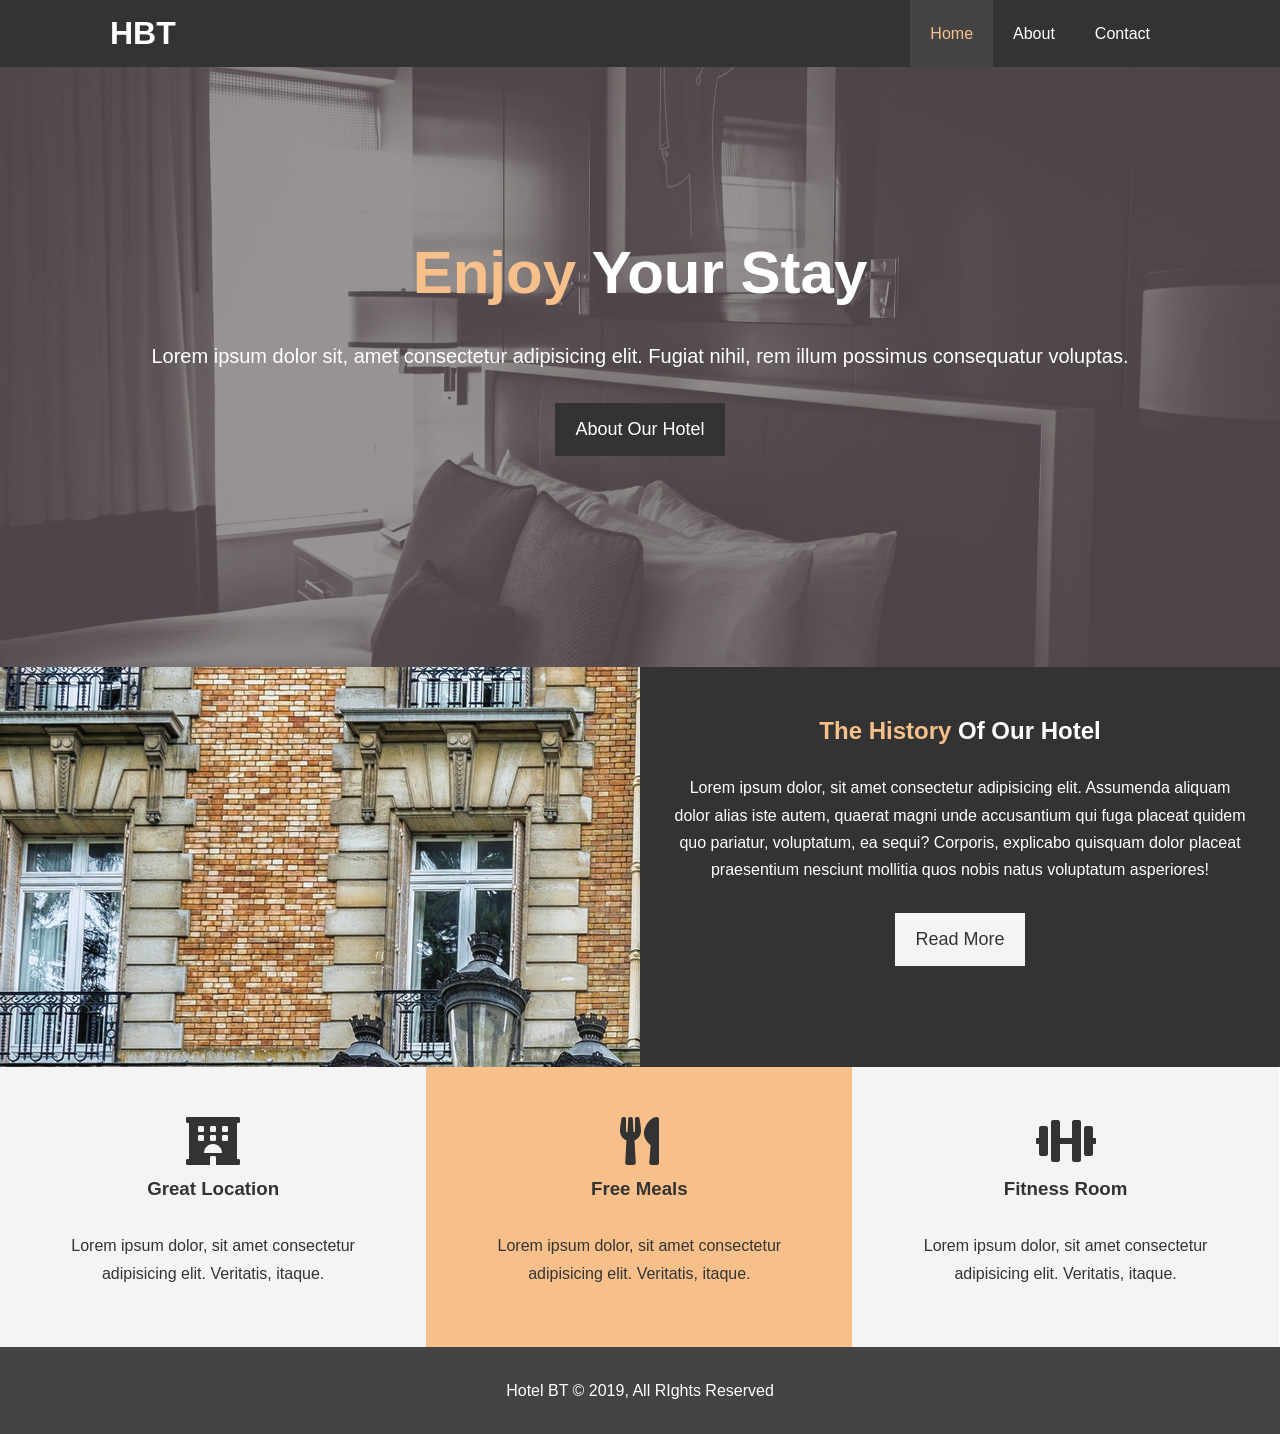
==== hotel_project/index.html @ 0a3ebf2b "add hotel project" ====
<!DOCTYPE html>
<html lang="en">
<head>
    <meta charset="UTF-8">
    <meta http-equiv="X-UA-Compatible" content="IE=edge">
    <meta name="viewport" content="width=device-width, initial-scale=1.0">
    <meta name="description" content="A luxury hotel in Miami beach with great ocean view">
    <meta name="keywords" content="hotel, Miami Beach, luxury, ocean view">
    <link rel="stylesheet" href="https://use.fontawesome.com/releases/v5.15.3/css/all.css" integrity="sha384-SZXxX4whJ79/gErwcOYf+zWLeJdY/qpuqC4cAa9rOGUstPomtqpuNWT9wdPEn2fk" crossorigin="anonymous">
    <link rel="stylesheet" href="css/style.css">
    <title>Hotel Website | Welcome</title>
</head>
<body>
    <header>
        <!-- navbar -->
        <div id="navbar">
            <div class="container">
                <h1 class="logo">HBT</h1>
                <ul>
                    <li><a href="index.html" class="current-page">Home</a></li>
                    <li><a href="about.html">About</a></li>
                    <li><a href="contact.html">Contact</a></li>
                </ul>
            </div>
        </div>

        <!-- showcase -->
        <div id="showcase">
            <div class="container">
                <div class="showcase-content">
                    <h1> <span class="text-primary"> Enjoy </span> Your Stay</h1>
                    <p class="lead">Lorem ipsum dolor sit, amet consectetur adipisicing elit.
                        Fugiat nihil, rem illum possimus consequatur voluptas.</p>
                    <a href="./about.html" class="btn">About Our Hotel</a>
                </div>
            </div>
        </div>
    </header>

    <!-- home info -->
    <section id="home-info" class="bg-dark">
        <div class="info-img"></div>
        <div class="info-content">
            <h1><span class="text-primary">The History</span> Of Our
            Hotel</h1>
            <p>
                Lorem ipsum dolor, sit amet consectetur adipisicing elit.
                Assumenda aliquam dolor alias iste autem, quaerat magni 
                unde accusantium qui fuga placeat quidem quo pariatur, voluptatum, 
                ea sequi? Corporis, explicabo quisquam dolor placeat praesentium
                nesciunt mollitia quos nobis natus voluptatum asperiores!
            </p>
            <a href="./about.html" class="btn btn-light">Read More</a>

        </div>
    </section>

    <!-- features -->
    <section id="features">
        <div class="box bg-light">
            <i class="fas fa-hotel fa-3x"></i> 
            <h3>Great Location</h3>
            <p>Lorem ipsum dolor, sit amet consectetur adipisicing elit.
             Veritatis, itaque.</p>
        </div>
        <div class="box bg-primary">
            <i class="fa fa-utensils fa-3x"></i>
            <h3>Free Meals</h3>
            <p>Lorem ipsum dolor, sit amet consectetur adipisicing elit.
             Veritatis, itaque.</p>
        </div>
        <div class="box bg-light">
            <i class="fa fa-dumbbell fa-3x"></i>
            <h3>Fitness Room</h3>
            <p>Lorem ipsum dolor, sit amet consectetur adipisicing elit.
             Veritatis, itaque.</p>
        </div>
    </section>

    <div class="clr"></div>

    <!-- footer -->
    <footer id="main-footer">
        <p>Hotel BT &copy; 2019, All RIghts Reserved</p>
    </footer>
    
</body>
</html>
---- hotel_project/css/style.css ----
/* REST */
* {
    box-sizing: border-box;
    padding: 0;
    margin: 0;
}


/* CORE STYLE */
html,body {
    font-family: 'Segoe UI', Tahoma, Geneva, Verdana, sans-serif;
    line-height: 1.7em;
}

a {
    text-decoration: none;
    color: #333;
}

h1, h2, h3 {
    padding-bottom: 20px;
}

p {
    margin: 10px 0;
}

/* Utility Classes */
.container {
    margin: auto;
    max-width: 1100px;
    overflow: auto;
    padding: 0 20px;
}

.text-primary {
    color: #f7c08a;
}

.bg-dark {
    background: #333;
    color: #fff;
}

.bg-light {
    background: #f4f4f4;
    color: #333;
}

.bg-primary {
    background: #f7c08a;
    color: #333;
}

.lead {
    font-size: 20px;
}

.btn {
    display: inline-block;
    color: #fff;
    background-color: #333;
    font-size: 18px;
    padding: 13px 20px;
    border: none;
    cursor: pointer;
}

.btn:hover {
    background-color: #f7c08a;
    color: #333;
}

.btn-light {
    background: #f4f4f4;
    color: #333;
}

.clr {
    clear: both;
}

.l-heading {
    font-size: 40px;
}

/* Utility padding */
.py-1 { padding: 10px 0px; }
.py-2 { padding: 20px 0px; }
.py-3 { padding: 30px 0px; }


/* NAVBAR */
#navbar {
    background-color: #333;
    color: #fff;
    overflow: auto;
}

#navbar a {
    color: #fff;
}

#navbar h1 {
    float: left;
    padding-top: 20px;
}

#navbar ul {
    float: right;
    list-style: none;
}

#navbar ul li {
    float: left;
}

#navbar ul li a {
    display: block;
    padding: 20px;
    text-align: center;
}

#navbar ul li a:hover,
#navbar ul li a.current-page {
    background-color: #444;
    color: #f7c08a;
}

/* SHOWCASE */
#showcase {
    background: url(../img/showcase.jpg) no-repeat center center/cover;
    height: 600px;
}

#showcase .showcase-content {
    color: #fff;
    padding-top: 170px;
    text-align: center;
}

#showcase .showcase-content h1 {
    font-size: 60px;
    line-height: 1.2em;
}

#showcase .showcase-content p {
    padding-bottom: 20px;
    line-height: 1.7em;
}

/* HOME INFO */
#home-info {
    height: 400px;
}

#home-info .info-img {
    float: left;
    width: 50%;
    background: url('../img/photo-1.jpg') no-repeat;
    min-height: 100%;
}

#home-info .info-content {
    float: right;
    width: 50%;
    height: 100%;
    text-align: center;
    padding: 50px 30px;
    overflow: hidden;
}

#home-info .info-content p{
    padding-bottom: 20px;
}

/* FEATURES */
.box {
    float: left;
    width: 33.3%;
    padding: 50px;
    text-align: center;
}

.box i {
    margin-bottom: 10px;
}

/******************** ABOUT PAGE *********************/

/* ABOUT INFO */
#about-info .info-left {
    float: left;
    width: 50%;
    min-height: 100%;
}

#about-info .info-right {
    float: right;
    width: 50%;
    min-height: 100%;
}

#about-info .info-right img {
    display: block;
    margin: auto;
    width: 70%;
    border-radius: 50%;
}

/* TESTIMONIALS */
#testimonials {
    background: url('../img/test-bg.jpg') no-repeat center center/cover;
    height: 600px;
    padding-top: 100px;
}

#testimonials h2 {
    text-align: center;
    color: #fff;
    padding-bottom: 40px;
}

.testimonial {
    padding: 20px;
    margin-bottom: 40px;
    opacity: 0.9;
    border-radius: 10px;
}

.testimonial img {
    float: left;
    width: 100px;
    border-radius: 50%;
    margin-right: 20px;
}

/*************** CONTACT PAGE ************/

/* CONTACT FORM */
#contact-form .form-group {
    padding-bottom: 20px;

}

#contact-form .form-group label {
    display: block;
    margin-bottom: 5px;
}

#contact-form .form-group input,
#contact-form .form-group textarea {
    width: 100%;
    border: 1px #ddd solid;
    border-radius: 1px;
    padding: 10px;
}

#contact-form .form-group input:focus,
#contact-form .form-group textarea:focus {
    outline: none;
    border-color: #f7c08a;
}

#contact-form .form-group textarea {
    height: 200px;
}

/* MAIN FOOTER */
#main-footer {
    background: #444;
    color: #fff;
    padding: 20px;
    text-align: center;

}
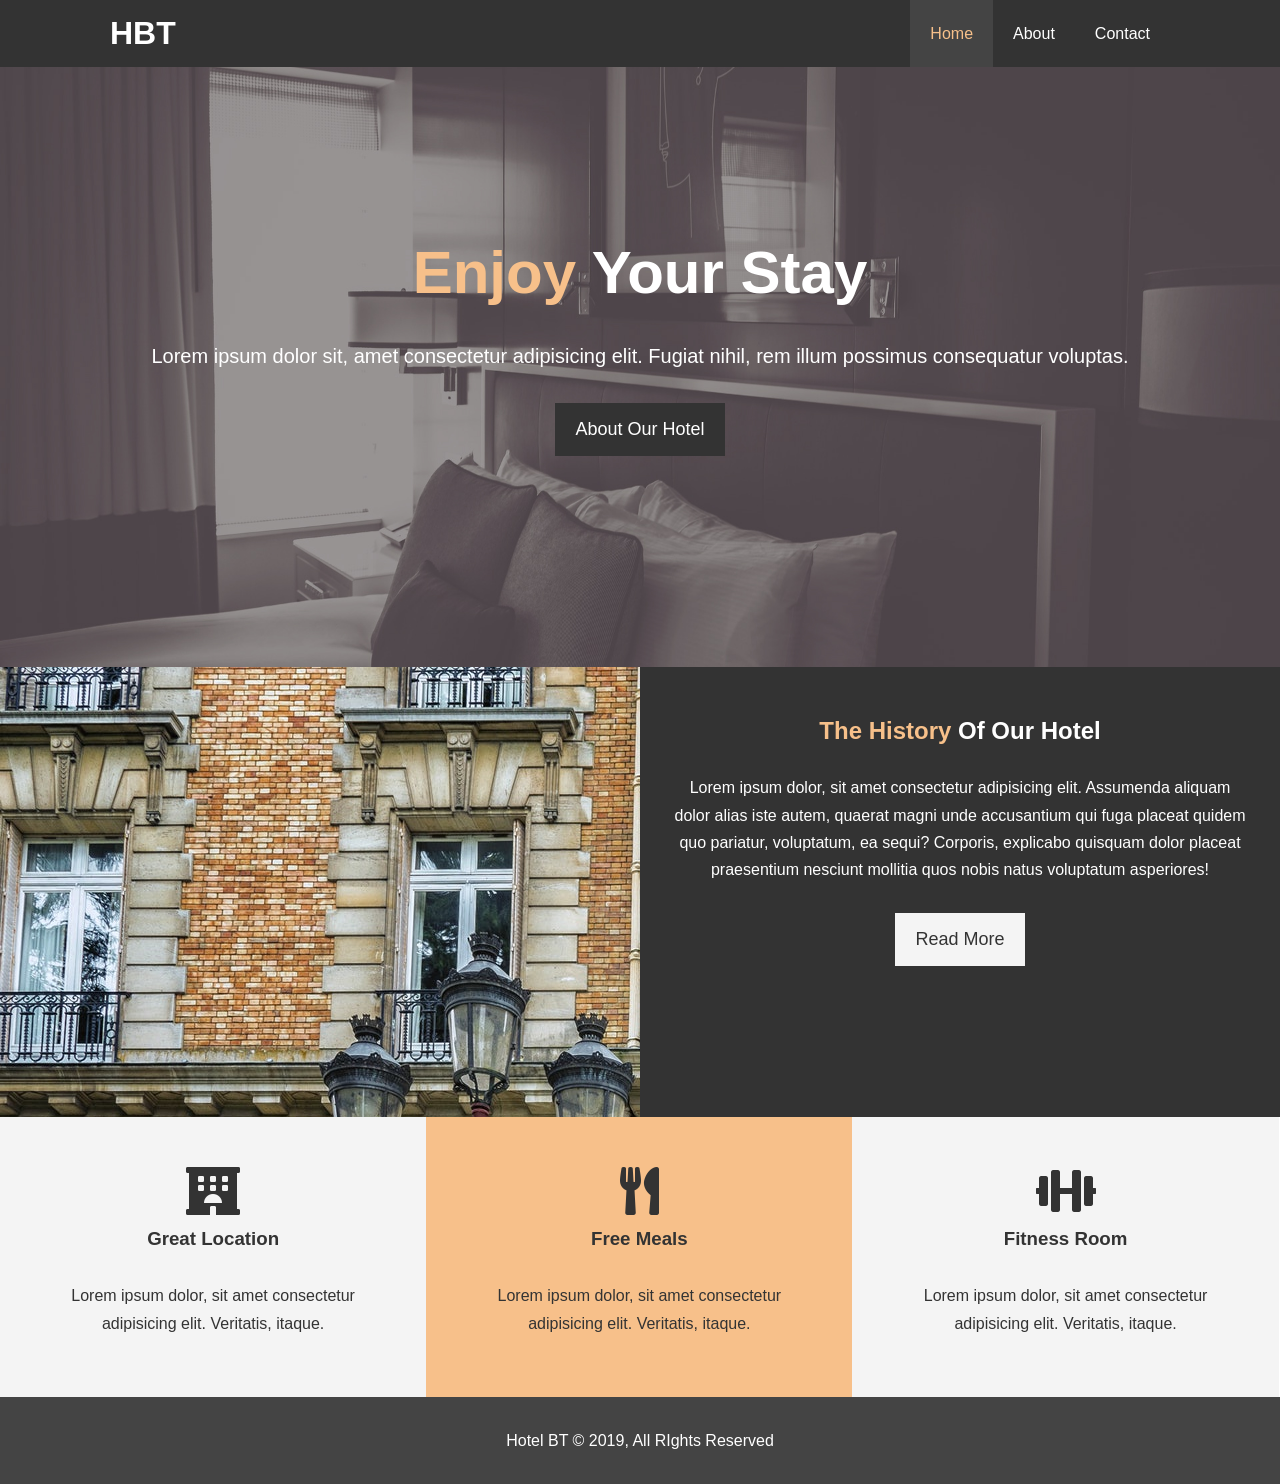
==== commit 751f74ae: "add responsive content to hotel project" ====
--- a/hotel_project/index.html
+++ b/hotel_project/index.html
@@ -8,6 +8,7 @@
     <meta name="keywords" content="hotel, Miami Beach, luxury, ocean view">
     <link rel="stylesheet" href="https://use.fontawesome.com/releases/v5.15.3/css/all.css" integrity="sha384-SZXxX4whJ79/gErwcOYf+zWLeJdY/qpuqC4cAa9rOGUstPomtqpuNWT9wdPEn2fk" crossorigin="anonymous">
     <link rel="stylesheet" href="css/style.css">
+    <link rel="stylesheet" media="screen and (max-width: 768px)" href="css/mobile.css">
     <title>Hotel Website | Welcome</title>
 </head>
 <body>
--- a/hotel_project/css/style.css
+++ b/hotel_project/css/style.css
@@ -82,6 +82,7 @@
 
 .l-heading {
     font-size: 40px;
+    line-height: 1.2em;
 }
 
 /* Utility padding */
@@ -101,7 +102,7 @@
     color: #fff;
 }
 
-#navbar h1 {
+#navbar .logo {
     float: left;
     padding-top: 20px;
 }
@@ -151,7 +152,7 @@
 
 /* HOME INFO */
 #home-info {
-    height: 400px;
+    height: 450px;
 }
 
 #home-info .info-img {
@@ -211,7 +212,7 @@
 /* TESTIMONIALS */
 #testimonials {
     background: url('../img/test-bg.jpg') no-repeat center center/cover;
-    height: 600px;
+    height: 100%;
     padding-top: 100px;
 }
 
--- a/hotel_project/css/mobile.css
+++ b/hotel_project/css/mobile.css
@@ -0,0 +1,66 @@
+/* NAVBAR */
+#navbar .logo {
+    float: none;
+    text-align: center;
+}
+
+#navbar ul,
+#navbar ul li {
+    float: none;
+}
+
+#navbar ul {
+    padding-bottom: 10px;
+}
+
+#navbar ul li a {
+    padding: 5px;
+    border-bottom: #555 dotted 1px;
+}
+
+/* SHOWCASE */
+#showcase {
+    height: 100%;
+}
+
+#showcase .showcase-content {
+    padding-top: 70px;
+    padding-bottom: 50px;
+}
+
+
+/* HOME INFO */
+#home-info .info-img {
+    display: none;
+}
+
+#home-info .info-content {
+    float: none;
+    width: 100%;
+}
+
+/* BOX */
+.box {
+    float: none;
+    width: 100%;
+}
+
+/* ABOUT INFO */
+#about-info .info-left, 
+#about-info .info-right{
+    float: none;
+    width: 100%;
+}
+
+.l-heading {
+    text-align: center;
+}
+
+#about-info .info-left {
+    padding-bottom: 20px;
+}
+
+/* CONTACT */
+#contact-info .box {
+    border-bottom: #444 dotted 1px;
+}
